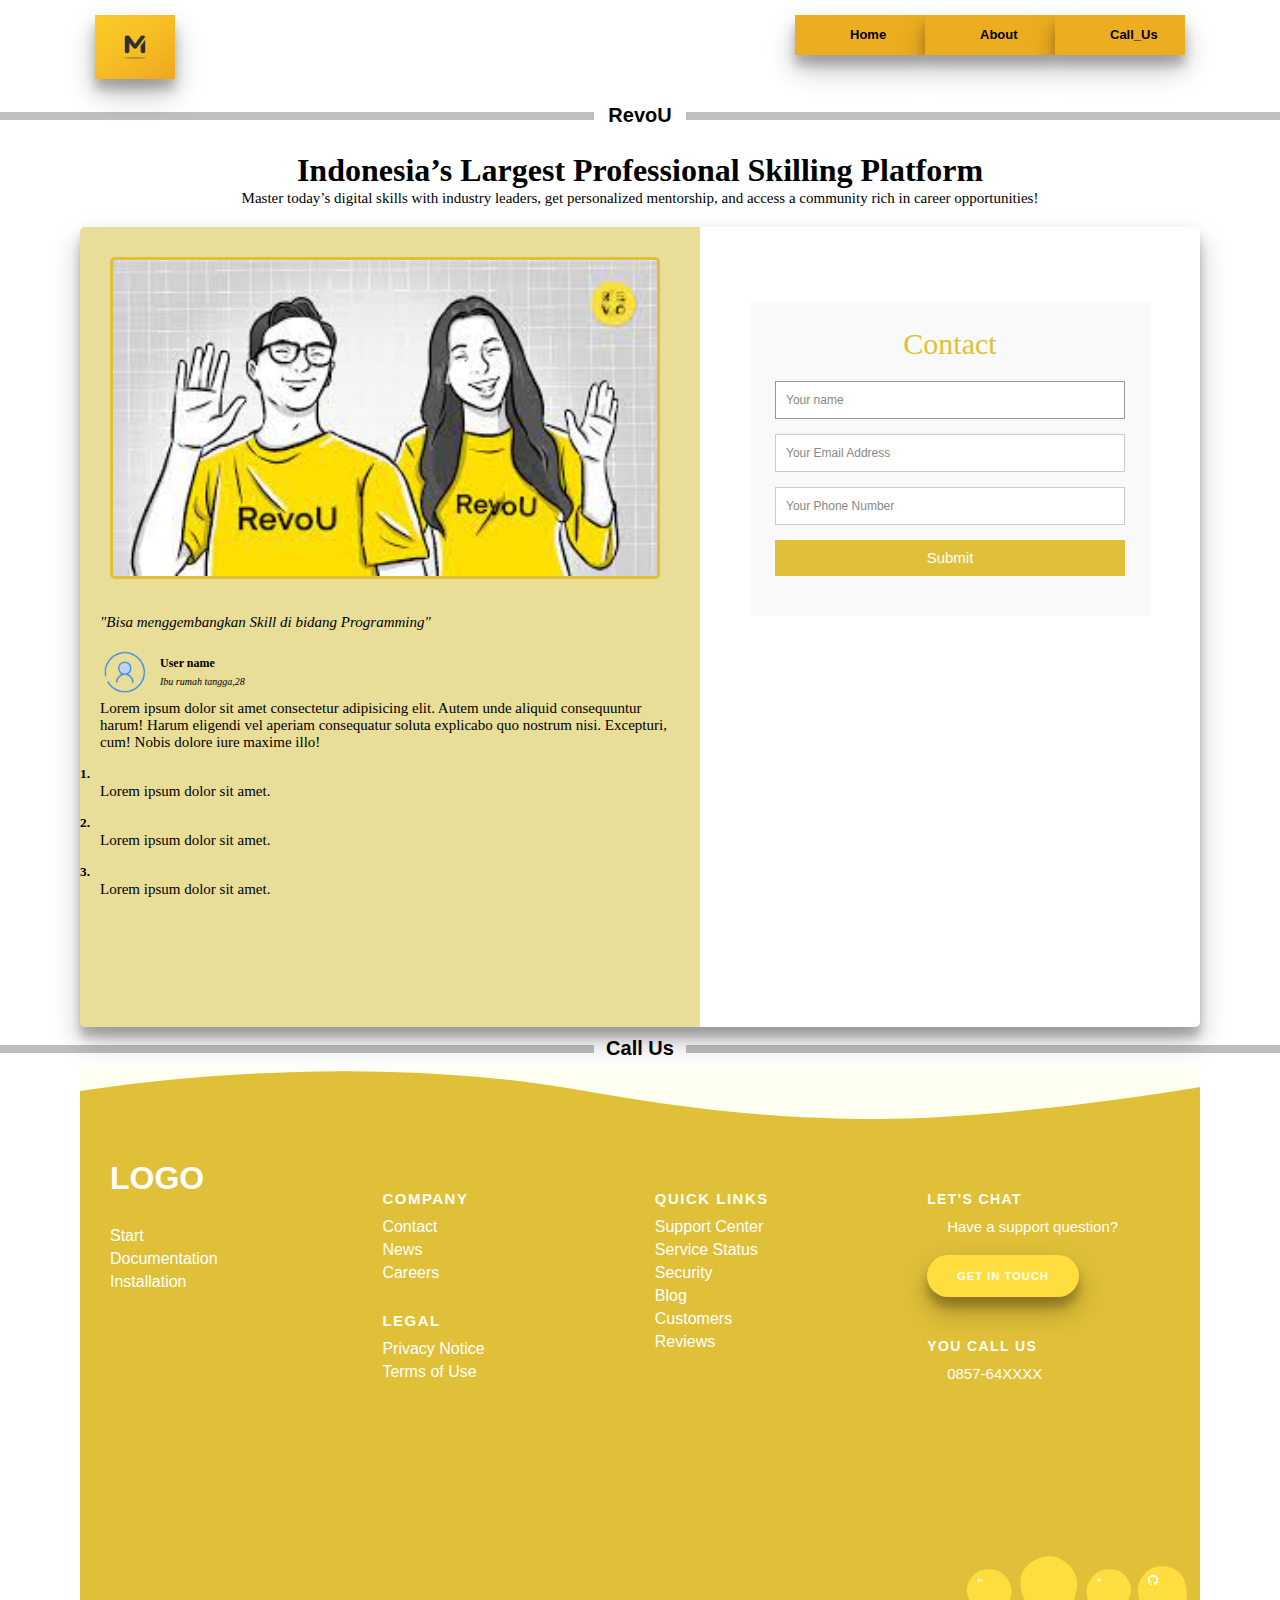
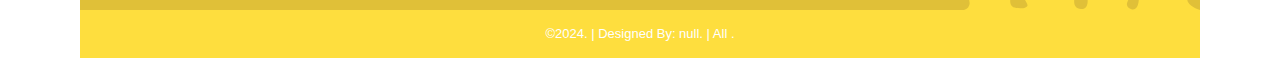
==== index.html @ db00bba8 "update responsif" ====
<!DOCTYPE html>
<html lang="en">

<head>
  <meta charset="UTF-8">
  <meta name="viewport" content="width=device-width, initial-scale=1.0">
  <link rel="stylesheet" href="style.css">
  <title>Tugas_revou</title>
</head>

<body>
  <article>
    <nav class="countainer" >
      <img src="image/download.png" alt="logo" class="logo">
      <ul>
        <li>
          <a href="#home">Home</a>
        </li>
        <li>
          <a href="#about">About</a>
        </li>
        <li>
          <a href="#call_us">Call_Us</a>
        </li>
      </ul>
    </nav>
    <h4 class="line"  id="home"><span>RevoU</span></h4>
    <header>
      <div class="text_header">
        <h1>Indonesia’s Largest Professional Skilling Platform</h1>
        <p>Master today’s digital skills with industry leaders, get personalized mentorship, and access a community rich
          in career opportunities!</p>
      </div>
    </header>

    <main id="about" class="content">

      <div class="card_content">
        <div class="content_left">
          <img src="image/revou.jpg" alt="" class="img_revou">
          <p><i>"Bisa menggembangkan Skill di bidang Programming"</i></p>
          <img src="image/user1.png" alt="" class="logo_user">
          <div class="text_box">
            <h4>User name</h4>
            <i>Ibu rumah tangga,28</i>
          </div>
          <div class="text_Paragraf">
            <p>Lorem ipsum dolor sit amet consectetur adipisicing elit. Autem unde aliquid consequuntur harum! Harum 
              eligendi vel aperiam consequatur soluta explicabo quo nostrum nisi. Excepturi, cum! Nobis dolore iure maxime illo!</p>
          </div>
          <div class="text_list~">
            <h5>1.</h5>
            <p>Lorem ipsum dolor sit amet.</p>
            <h5>2.</h5>
            <p>Lorem ipsum dolor sit amet.</p>
            <h5>3.</h5>
            <p>Lorem ipsum dolor sit amet.</p>
          </div>
        </div>

      <div class="card_content">
          <div class="content_right">
            <div class="right">
              <div class="container">  
                <form id="contact" action="" method="post">
                  <h3> Contact</h3>
          
                  <fieldset>
                    <input placeholder="Your name" type="text" tabindex="1" required autofocus>
                  </fieldset>
                  <fieldset>
                    <input placeholder="Your Email Address" type="email" tabindex="2" required>
                  </fieldset>
                  <fieldset>
                    <input placeholder="Your Phone Number" type="tel" tabindex="3" required>
                  </fieldset>
                  <!-- <fieldset>
                    <input placeholder="Your Web Site starts with http://" type="url" tabindex="4" required>
                  </fieldset>
                  <fieldset>
                    <textarea placeholder="Type your Message Here...." tabindex="5" required></textarea>
                  </fieldset> -->
                  <fieldset>
                    <button name="submit" type="submit" id="contact-submit" data-submit="...Sending">Submit</button>
                  </fieldset>
                </form>
      
                </div>
            </div>
          </div>
          </div>

    </main>

      <h4 class="line" id="call_us"><span>Call Us</span></h4>
      <div class="pg-footer">
        <footer class="footer">
          <svg class="footer-wave-svg" xmlns="http://www.w3.org/2000/svg" viewBox="0 0 1200 100" preserveAspectRatio="none">
            <path class="footer-wave-path" d="M851.8,100c125,0,288.3-45,348.2-64V0H0v44c3.7-1,7.3-1.9,11-2.9C80.7,22,151.7,10.8,223.5,6.3C276.7,2.9,330,4,383,9.8 c52.2,5.7,103.3,16.2,153.4,32.8C623.9,71.3,726.8,100,851.8,100z"></path>
          </svg>
          <div class="footer-content">
            <div class="footer-content-column">
              <div class="footer-logo">
                <a class="footer-logo-link" href="#">
                  <span class="hidden-link-text">LOGO</span>
                  <h1>LOGO</h1>
                </a>
              </div>
              <div class="footer-menu">
                <ul id="menu-get-started" class="footer-menu-list">
                  <li class="menu-item menu-item-type-post_type menu-item-object-product">
                    <a href="#">Start</a>
                  </li>
                  <li class="menu-item menu-item-type-post_type menu-item-object-product">
                    <a href="#">Documentation</a>
                  </li>
                  <li class="menu-item menu-item-type-post_type menu-item-object-product">
                    <a href="#">Installation</a>
                  </li>
                </ul>
              </div>
            </div>
            <div class="footer-content-column">
              <div class="footer-menu">
                <h2 class="footer-menu-name"> Company</h2>
                <ul id="menu-company" class="footer-menu-list">
                  <li class="menu-item menu-item-type-post_type menu-item-object-page">
                    <a href="#">Contact</a>
                  </li>
                  <li class="menu-item menu-item-type-taxonomy menu-item-object-category">
                    <a href="#">News</a>
                  </li>
                  <li class="menu-item menu-item-type-post_type menu-item-object-page">
                    <a href="#">Careers</a>
                  </li>
                </ul>
              </div>
              <div class="footer-menu">
                <h2 class="footer-menu-name"> Legal</h2>
                <ul id="menu-legal" class="footer-menu-list">
                  <li class="menu-item menu-item-type-post_type menu-item-object-page menu-item-privacy-policy menu-item-170434">
                    <a href="#">Privacy Notice</a>
                  </li>
                  <li class="menu-item menu-item-type-post_type menu-item-object-page">
                    <a href="#">Terms of Use</a>
                  </li>
                </ul>
              </div>
            </div>
            <div class="footer-content-column">
              <div class="footer-menu">
                <h2 class="footer-menu-name"> Quick Links</h2>
                <ul id="menu-quick-links" class="footer-menu-list">
                  <li class="menu-item menu-item-type-custom menu-item-object-custom">
                    <a target="_blank" rel="noopener noreferrer" href="#">Support Center</a>
                  </li>
                  <li class="menu-item menu-item-type-custom menu-item-object-custom">
                    <a target="_blank" rel="noopener noreferrer" href="#">Service Status</a>
                  </li>
                  <li class="menu-item menu-item-type-post_type menu-item-object-page">
                    <a href="#">Security</a>
                  </li>
                  <li class="menu-item menu-item-type-post_type menu-item-object-page">
                    <a href="#">Blog</a>
                  </li>
                  <li class="menu-item menu-item-type-post_type_archive menu-item-object-customer">
                    <a href="#">Customers</a></li>
                  <li class="menu-item menu-item-type-post_type menu-item-object-page">
                    <a href="#">Reviews</a>
                  </li>
                </ul>
              </div>
            </div>
            <div class="footer-content-column">
              <div class="footer-call-to-action">
                <h2 class="footer-call-to-action-title"> Let's Chat</h2>
                <p class="footer-call-to-action-description"> Have a support question?</p>
                <a class="footer-call-to-action-button button" href="https://revou.co/" target="_blank"> Get in Touch </a>
              </div>
              <div class="footer-call-to-action">
                <h2 class="footer-call-to-action-title"> You Call Us</h2>
                <p class="footer-call-to-action-link-wrapper"> <a class="footer-call-to-action-link" > 0857-64XXXX </a></p>
              </div>
            </div>
            <div class="footer-social-links"> <svg class="footer-social-amoeba-svg" xmlns="http://www.w3.org/2000/svg" viewBox="0 0 236 54">
                <path class="footer-social-amoeba-path" d="M223.06,43.32c-.77-7.2,1.87-28.47-20-32.53C187.78,8,180.41,18,178.32,20.7s-5.63,10.1-4.07,16.7-.13,15.23-4.06,15.91-8.75-2.9-6.89-7S167.41,36,167.15,33a18.93,18.93,0,0,0-2.64-8.53c-3.44-5.5-8-11.19-19.12-11.19a21.64,21.64,0,0,0-18.31,9.18c-2.08,2.7-5.66,9.6-4.07,16.69s.64,14.32-6.11,13.9S108.35,46.5,112,36.54s-1.89-21.24-4-23.94S96.34,0,85.23,0,57.46,8.84,56.49,24.56s6.92,20.79,7,24.59c.07,2.75-6.43,4.16-12.92,2.38s-4-10.75-3.46-12.38c1.85-6.6-2-14-4.08-16.69a21.62,21.62,0,0,0-18.3-9.18C13.62,13.28,9.06,19,5.62,24.47A18.81,18.81,0,0,0,3,33a21.85,21.85,0,0,0,1.58,9.08,16.58,16.58,0,0,1,1.06,5A6.75,6.75,0,0,1,0,54H236C235.47,54,223.83,50.52,223.06,43.32Z"></path>
              </svg>
              <a class="footer-social-link linkedin" href="#" target="_blank">
                <span class="hidden-link-text">Linkedin</span>
                <svg class="footer-social-icon-svg" xmlns="http://www.w3.org/2000/svg"
                  viewBox="0 0 30 30">
                  <path class="footer-social-icon-path" d="M9,25H4V10h5V25z M6.501,8C5.118,8,4,6.879,4,5.499S5.12,3,6.501,3C7.879,3,9,4.121,9,5.499C9,6.879,7.879,8,6.501,8z M27,25h-4.807v-7.3c0-1.741-0.033-3.98-2.499-3.98c-2.503,0-2.888,1.896-2.888,3.854V25H12V9.989h4.614v2.051h0.065 c0.642-1.18,2.211-2.424,4.551-2.424c4.87,0,5.77,3.109,5.77,7.151C27,16.767,27,25,27,25z"></path>
                </svg>
              </a>
              <a class="footer-social-link youtube" href="https://www.youtube.com/@revoudotco" target="_blank">
                <span class="hidden-link-text">Youtube</span>
                <svg class="footer-social-icon-svg" xmlns="http://www.w3.org/2000/svg" viewBox="0 0 30 30">
                  <path class="footer-social-icon-path" d="M 15 4 C 10.814 4 5.3808594 5.0488281 5.3808594 5.0488281 L 5.3671875 5.0644531 C 3.4606632 5.3693645 2 7.0076245 2 9 L 2 15 L 2 15.001953 L 2 21 L 2 21.001953 A 4 4 0 0 0 5.3769531 24.945312 L 5.3808594 24.951172 C 5.3808594 24.951172 10.814 26.001953 15 26.001953 C 19.186 26.001953 24.619141 24.951172 24.619141 24.951172 L 24.621094 24.949219 A 4 4 0 0 0 28 21.001953 L 28 21 L 28 15.001953 L 28 15 L 28 9 A 4 4 0 0 0 24.623047 5.0546875 L 24.619141 5.0488281 C 24.619141 5.0488281 19.186 4 15 4 z M 12 10.398438 L 20 15 L 12 19.601562 L 12 10.398438 z"></path>
                </svg>
              </a>
              <a class="footer-social-link github" href="#" target="_blank">
                <span class="hidden-link-text">Github</span>
                <svg class="footer-social-icon-svg" xmlns="http://www.w3.org/2000/svg" viewBox="0 0 32 32">
                  <path class="footer-social-icon-path" d="M 16 4 C 9.371094 4 4 9.371094 4 16 C 4 21.300781 7.4375 25.800781 12.207031 27.386719 C 12.808594 27.496094 13.027344 27.128906 13.027344 26.808594 C 13.027344 26.523438 13.015625 25.769531 13.011719 24.769531 C 9.671875 25.492188 8.96875 23.160156 8.96875 23.160156 C 8.421875 21.773438 7.636719 21.402344 7.636719 21.402344 C 6.546875 20.660156 7.71875 20.675781 7.71875 20.675781 C 8.921875 20.761719 9.554688 21.910156 9.554688 21.910156 C 10.625 23.746094 12.363281 23.214844 13.046875 22.910156 C 13.15625 22.132813 13.46875 21.605469 13.808594 21.304688 C 11.144531 21.003906 8.34375 19.972656 8.34375 15.375 C 8.34375 14.0625 8.8125 12.992188 9.578125 12.152344 C 9.457031 11.851563 9.042969 10.628906 9.695313 8.976563 C 9.695313 8.976563 10.703125 8.65625 12.996094 10.207031 C 13.953125 9.941406 14.980469 9.808594 16 9.804688 C 17.019531 9.808594 18.046875 9.941406 19.003906 10.207031 C 21.296875 8.65625 22.300781 8.976563 22.300781 8.976563 C 22.957031 10.628906 22.546875 11.851563 22.421875 12.152344 C 23.191406 12.992188 23.652344 14.0625 23.652344 15.375 C 23.652344 19.984375 20.847656 20.996094 18.175781 21.296875 C 18.605469 21.664063 18.988281 22.398438 18.988281 23.515625 C 18.988281 25.121094 18.976563 26.414063 18.976563 26.808594 C 18.976563 27.128906 19.191406 27.503906 19.800781 27.386719 C 24.566406 25.796875 28 21.300781 28 16 C 28 9.371094 22.628906 4 16 4 Z "></path>
                </svg>
              </a>
            </div>
          </div>
          <div class="footer-copyright">
            <div class="footer-copyright-wrapper">
              <p class="footer-copyright-text">
                <a class="footer-copyright-link" href="#" target="_self"> ©2024. | Designed By: null. | All . </a>
              </p>
            </div>
          </div>
        </footer>
      </div>

    </footer>

  </article>

</body>

</html>
---- style.css ----
*{
    margin: 0;
    padding: 0;
    box-sizing: border-box;
}
body{
    display: flex;
    justify-content: center;
    align-items: center;
    flex-direction: column;
}
.countainer{
    margin-inline-end: 1px auto;
    display: flex;
    padding: 15px;
    justify-content: flex-end;
    background-color: white;
}
.countainer >ul, .countainer>li{
    margin: 0;
    padding: 0;
}
.countainer >ul >li{
    float: left;
    width: 130px;
    height: 9px;
    line-height: 10px;
    position: relative;
    list-style: none;
}
.countainer a{
    background: #ECAE20;
    color: black;
    display: block;
    font-weight: bold;
    font-size: 13px;
    font-family: Arial, Helvetica, sans-serif;
    padding: 15px 55px;
    text-align: center;
    text-decoration: none;
    transition: all 0.25s ease;
    box-shadow: 0 14px 28px rgba(0, 0, 0, 0.25)
    ,0 10px 10px rgba(0, 0, 0, 0.22) ;

}
.countainer li:hover a{
    background:#E0C038;
}
.logo{
    padding:0px;
    margin-right: auto;
    width: 5rem;
    height: 4rem;
    box-shadow: 0 14px 28px rgba(0, 0, 0, 0.25)
    ,0 10px 10px rgba(0, 0, 0, 0.22) ;
}
.line{
    font-family: 'Franklin Gothic Medium', 'Arial Narrow', Arial, sans-serif;
    margin: 0px auto;
    text-align: center;
    font-size: 20px;
    max-width: 100px;
    padding: 10px 10px;
    border: 50px;
    position: relative;
}
.line::before{
    content: "";
    display: block;
    width: 50rem;
    background: white;
    box-shadow: 0 0 0 4px rgba(0, 0, 0, 0.25);
    position: absolute;
    left: 100px;
    top: 50%;
    z-index: -2;
}
.line::after{
    content: "";
    display: block;
    width: 50rem;
    background: white;
    box-shadow: 0 0 0 4px rgba(0, 0, 0, 0.25);
    position: absolute;
    right: 100px;
    top: 50%;
    z-index: -2;
}
.text_header{
    margin-top: 15px;
    text-align: center;
    margin-bottom: 20px;
}
.content{
    background-color: #fff;
    border-radius: 5px;
    box-shadow: 0 14px 28px rgba(0, 0, 0, 0.25)
    ,0 10px 10px rgba(0, 0, 0, 0.22) ;
    position: relative;
    overflow: hidden;
    width: 70rem;
    max-width: 100%;
    min-height: 522px;
    min-width: 350px;

}
.card_content{
    display: flex;
}
.content_left{
    flex: 1;
    height:800px;
    background-color: rgba(210, 189, 49, 0.5);
}
.img_revou{
    margin: 30px 30px;
    border-radius: 5px;
    border: 3px solid #E0C038;
    width: 550px;
}
p{
    margin: 1px 20px;
    margin-bottom: 15px;
    font-size: 15px;
}
.logo_user {
    margin: 1px 20px;
    margin-right: 10px;
    width: 50px;
    float: left;
}
.text_box{
    margin-left: 20px;
    padding: 10px;
}
.text_box h4{
    font-size: 12px;
}
.text_box i{
    font-size: 10px;
}
.text_list{
    margin: 15px 15px;
}

.content_right{
    display: flex;
    flex: 1;
    height: 300px;
    width: 500px;
}
.right{
  
    margin-top: 25px;
    width: 100%;
    text-align: center;
}
input,select{
    background-color: #eee;
    border: none;
}
.container {
	max-width:400px;
	width:100%;
	margin:0 auto;
	position:relative;
}

#contact input[type="text"], #contact input[type="email"], #contact input[type="tel"], #contact input[type="url"], #contact textarea, #contact button[type="submit"] { font:400 12px/16px "Open Sans", Helvetica, Arial, sans-serif; }

#contact {
	background:#F9F9F9;
	padding:25px;
	margin:50px 0;
}

#contact h3 {
	color:  #E0C038;
	display: block;
	font-size: 30px;
	font-weight: 400;
    margin-bottom: 20px;
}


fieldset {
	border: medium none !important;
	margin: 0 0 10px;
	min-width: 100%;
	padding: 0;
	width: 100%;
}

#contact input[type="text"], #contact input[type="email"], #contact input[type="tel"], #contact input[type="url"], #contact textarea {
	width:100%;
	border:1px solid #CCC;
	background:#FFF;
	margin:0 0 5px;
	padding:10px;
}

#contact input[type="text"]:hover, #contact input[type="email"]:hover, #contact input[type="tel"]:hover, #contact input[type="url"]:hover, #contact textarea:hover {
	-webkit-transition:border-color 0.3s ease-in-out;
	-moz-transition:border-color 0.3s ease-in-out;
	transition:border-color 0.3s ease-in-out;
	border:1px solid #AAA;
}

#contact textarea {
	height:100px;
	max-width:100%;
  resize:none;
}

#contact button[type="submit"] {
	cursor:pointer;
	width:100%;
	border:none;
	background: #E0C038;
	color:#FFF;
	margin:0 0 5px;
	padding:10px;
	font-size:15px;
}

#contact button[type="submit"]:hover {
	background: rgba(241, 186, 67, 0.418);
	-webkit-transition:background 0.3s ease-in-out;
	-moz-transition:background 0.3s ease-in-out;
	transition:background-color 0.3s ease-in-out;
}

#contact button[type="submit"]:active { box-shadow:inset 0 1px 3px rgba(0, 0, 0, 0.5); }

#contact input:focus, #contact textarea:focus {
	outline:0;
	border:1px solid #999;
}
::-webkit-input-placeholder {
 color:#888;
}
:-moz-placeholder {
 color:#888;
}
::-moz-placeholder {
 color:#888;
}
:-ms-input-placeholder {
 color:#888;
}
a {
    color: #fff;
    text-decoration: none;
  }
  .pg-footer {
    font-family: 'Roboto', sans-serif;
  }
  
  
  .footer {
      background-color:#E0C038;
      color: #fff;
  }
  .footer-wave-svg {
      background-color: transparent;
      display: block;
      height: 30px;
      position: relative;
      top: -1px;
      width: 100%;
  }
  .footer-wave-path {
      fill: #fffff2;
  }
  
  .footer-content {
      margin-left: auto;
      margin-right: auto;
      max-width: 1230px;
      padding: 40px 15px 450px;
      position: relative;
  }
  
  .footer-content-column {
      box-sizing: border-box;
      float: left;
      padding-left: 15px;
      padding-right: 15px;
      width: 100%;
      color: #fff;
  }
  
  .footer-content-column ul li a {
    color: #fff;
    text-decoration: none;
  }
  
  .footer-logo-link {
      display: inline-block;
  }
  .footer-menu {
      margin-top: 30px;
  }
  
  .footer-menu-name {
      color: #fffff2;
      font-size: 15px;
      font-weight: 900;
      letter-spacing: .1em;
      line-height: 18px;
      margin-bottom: 0;
      margin-top: 0;
      text-transform: uppercase;
  }
  .footer-menu-list {
      list-style: none;
      margin-bottom: 0;
      margin-top: 10px;
      padding-left: 0;
  }
  .footer-menu-list li {
      margin-top: 5px;
  }
  
  .footer-call-to-action-description {
      color: #fffff2;
      margin-top: 10px;
      margin-bottom: 20px;
  }
  .footer-call-to-action-button:hover {
      background-color: #fffff2;
      color: #FEDE3E;
      box-shadow: 0 14px 28px rgba(0, 0, 0, 0.25)
      ,0 10px 10px rgba(0, 0, 0, 0.22) ;
  }
  .button:last-of-type {
      margin-right: 0;
  }
  .footer-call-to-action-button {
      background-color: #FEDE3E;
      border-radius: 21px;
      color: #fffff2;
      display: inline-block;
      font-size: 11px;
      font-weight: 900;
      letter-spacing: .1em;
      line-height: 18px;
      padding: 12px 30px;
      margin: 0 10px 10px 0;
      text-decoration: none;
      text-transform: uppercase;
      transition: background-color .2s;
      cursor: pointer;
      position: relative;
      box-shadow: 0 14px 28px rgba(0, 0, 0, 0.25)
      ,0 10px 10px rgba(0, 0, 0, 0.22) ;
  }
  .footer-call-to-action {
      margin-top: 30px;
  }
  .footer-call-to-action-title {
      color: #fffff2;
      font-size: 14px;
      font-weight: 900;
      letter-spacing: .1em;
      line-height: 18px;
      margin-bottom: 0;
      margin-top: 0;
      text-transform: uppercase;
  }
  .footer-call-to-action-link-wrapper {
      margin-bottom: 0;
      margin-top: 10px;
      color: #fff;
      text-decoration: none;
  }
  .footer-call-to-action-link-wrapper a {
      color: #fff;
      text-decoration: none;
  }
  
  
  .footer-social-links {
      bottom: 0;
      height: 54px;
      position: absolute;
      right: 0;
      width: 236px;
  }
  
  .footer-social-amoeba-svg {
      height: 54px;
      left: 0;
      display: block;
      position: absolute;
      top: 0;
      width: 236px;
  }
  
  .footer-social-amoeba-path {
      fill: #FEDE3E;
  }
  
  .footer-social-link.linkedin {
      height: 26px;
      left: 3px;
      top: 11px;
      width: 26px;
  }
  
  .footer-social-link {
      display: block;
      padding: 10px;
      position: absolute;
  }
  
  .hidden-link-text {
      position: absolute;
      clip: rect(1px 1px 1px 1px);
      clip: rect(1px,1px,1px,1px);
      -webkit-clip-path: inset(0px 0px 99.9% 99.9%);
      clip-path: inset(0px 0px 99.9% 99.9%);
      overflow: hidden;
      height: 1px;
      width: 1px;
      padding: 0;
      border: 0;
      top: 50%;
  }
  
  .footer-social-icon-svg {
      display: block;
  }
  
  .footer-social-icon-path {
      fill: #fffff2;
      transition: fill .2s;
  }
  
  .footer-social-link.twitter {
      height: 28px;
      left: 62px;
      top: 3px;
      width: 28px;
  }
  
  .footer-social-link.youtube {
      height: 24px;
      left: 123px;
      top: 12px;
      width: 24px;
  }
  
  .footer-social-link.github {
      height: 34px;
      left: 172px;
      top: 7px;
      width: 34px;
  }
  
  .footer-copyright {
      background-color:#FEDE3E;
      color: #fff;
      padding: 15px 30px;
    text-align: center;
  }
  
  .footer-copyright-wrapper {
      margin-left: auto;
      margin-right: auto;
      max-width: 1200px;
  }
  
  .footer-copyright-text {
    color: #fff;
      font-size: 13px;
      font-weight: 400;
      line-height: 18px;
      margin-bottom: 0;
      margin-top: 0;
  }
  
  .footer-copyright-link {
      color: #fff;
      text-decoration: none;
  }
  
  

  
  /* Media Query For different screens */
  @media (min-width:200px) and (max-width:600px)  { /* smartphones, portrait iPhone, portrait 480x320 phones (Android) */
    .footer-content {
      margin-left: auto;
      margin-right: auto;
      max-width: 320px;
      padding: 40px 15px 940px;
      position: relative;
    }
   .countainer{
      margin-left: auto;
      margin-right: auto;
      width: 600px;
      padding: 50px 100px;
      position: relative;
      flex-direction: column;
    }
    .logo{
        margin-bottom: 15px;
        margin-left: 150px;
        border-radius: 10px;

    }
    .text_header>h1{
       text-align: center;
       font-size:20px ;
    }
    .text_header>p{
        text-align: center;
        font-size: 15px;
        
    }


  
   }
  

  @media (min-width:480px) and (max-width:599px)  { /* smartphones, Android phones, landscape iPhone */
    .footer-content {
      margin-left: auto;
      margin-right: auto;
      max-width: 1230px;
      padding: 40px 15px 1050px;
      position: relative;
    }
  }

  @media (min-width:600px) and (max-width: 800px)  { /* portrait tablets, portrait iPad, e-readers (Nook/Kindle), landscape 800x480 phones (Android) */
    .footer-content {
      margin-left: auto;
      margin-right: auto;
      max-width: 1230px;
      padding: 40px 15px 1050px;
      position: relative;
    }
  }
  
  
  
  
  
  @media (min-width: 760px) {
    .footer-content {
        margin-left: auto;
        margin-right: auto;
        max-width: 1230px;
        padding: 40px 15px 450px;
        position: relative;
    }
  
    .footer-wave-svg {
        height: 50px;
    }
  
    .footer-content-column {
        width: 24.99%;
    }
  }
  @media (min-width: 568px) {
    /* .footer-content-column {
        width: 49.99%;
    } */
  }
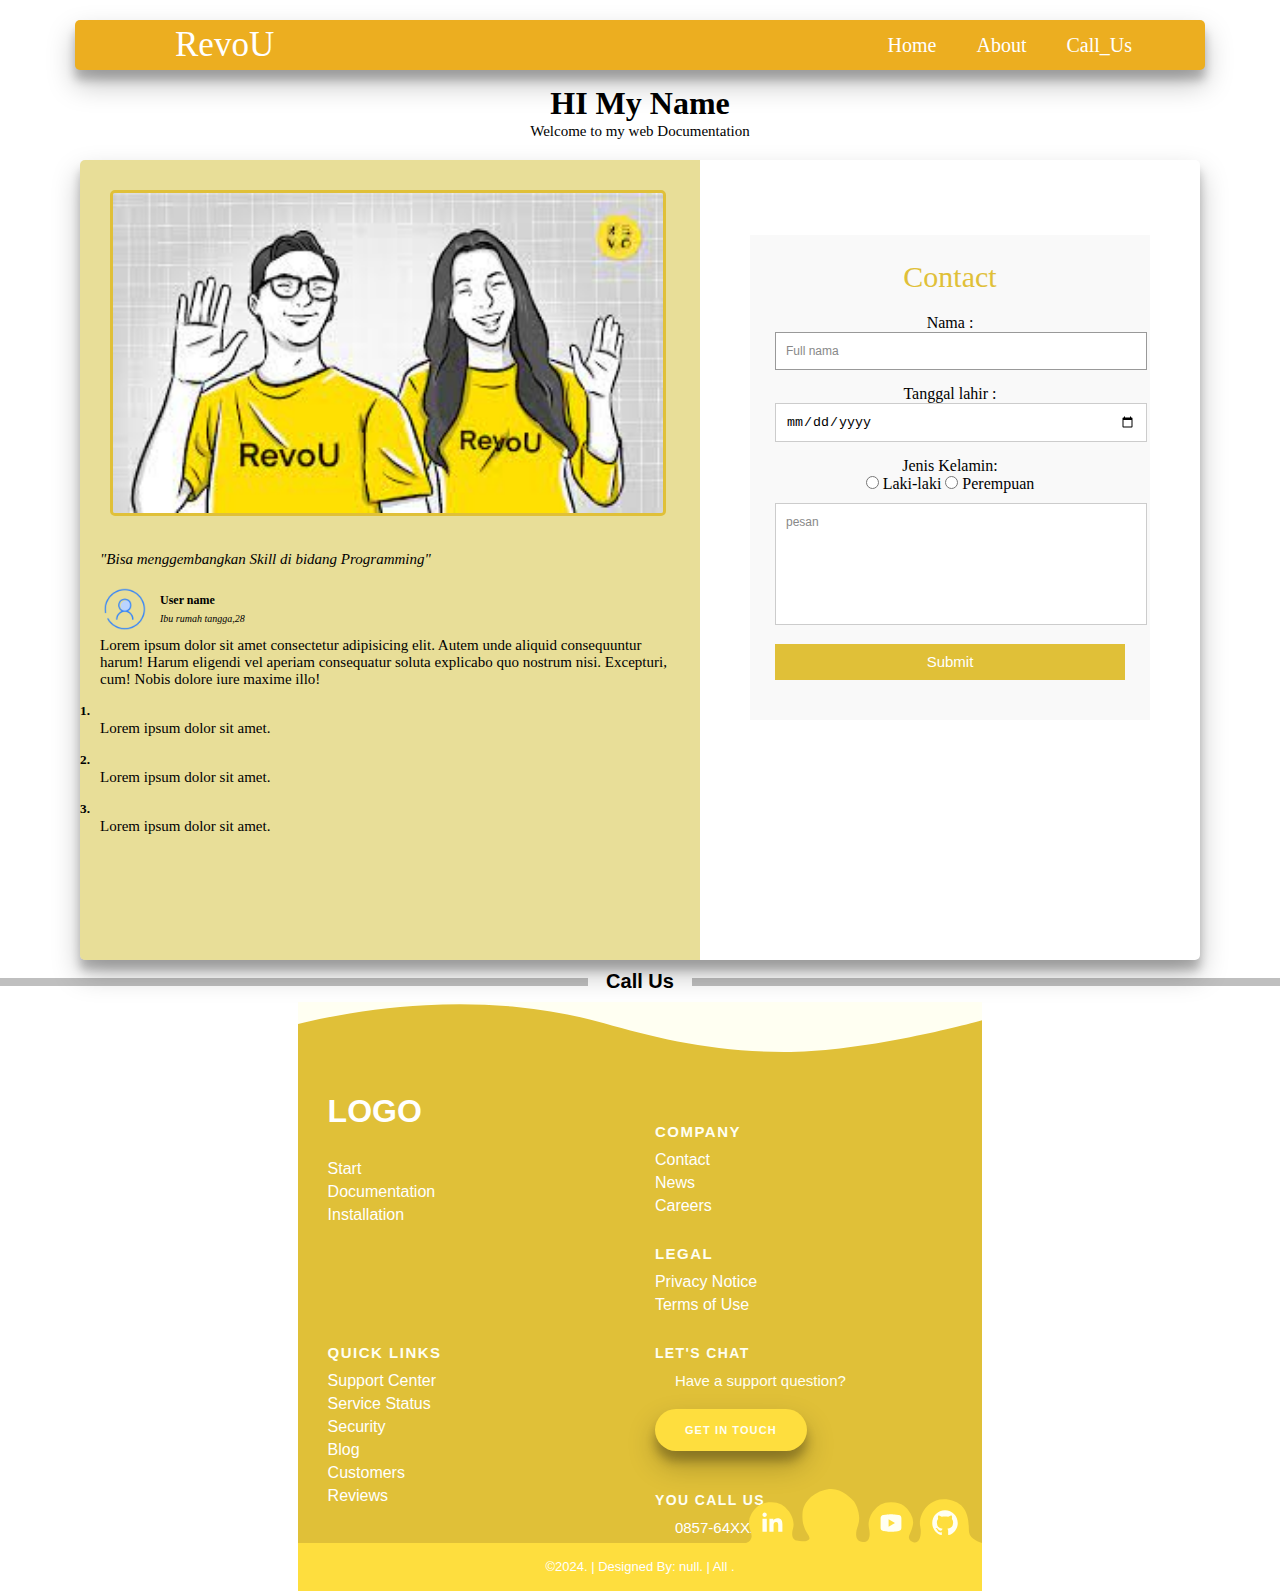
==== commit 543546ef: "update" ====
--- a/index.html
+++ b/index.html
@@ -4,14 +4,18 @@
 <head>
   <meta charset="UTF-8">
   <meta name="viewport" content="width=device-width, initial-scale=1.0">
+  <link rel="stylesheet" href="https://cdnjs.cloudflare.com/ajax/libs/font-awesome/4.7.0/css/font-awesome.min.css">
   <link rel="stylesheet" href="style.css">
   <title>Tugas_revou</title>
 </head>
 
 <body>
-  <article>
     <nav class="countainer" >
-      <img src="image/download.png" alt="logo" class="logo">
+      <input type="checkbox" class="myCheckBox" id="myCheck">
+      <label for="myCheck" class="checkButton">
+        <i class="fas fa bars"></i>
+      </label>
+      <label class="logo">RevoU</label>
       <ul>
         <li>
           <a href="#home">Home</a>
@@ -24,12 +28,11 @@
         </li>
       </ul>
     </nav>
-    <h4 class="line"  id="home"><span>RevoU</span></h4>
-    <header>
+    <!-- <h4 class="line"  id="home"><span>RevoU</span></h4> -->
+    <header  id="home">
       <div class="text_header">
-        <h1>Indonesia’s Largest Professional Skilling Platform</h1>
-        <p>Master today’s digital skills with industry leaders, get personalized mentorship, and access a community rich
-          in career opportunities!</p>
+        <h1>HI My Name <span id="name"></span></h1>
+        <p>Welcome to my web Documentation</p>
       </div>
     </header>
 
@@ -62,26 +65,27 @@
           <div class="content_right">
             <div class="right">
               <div class="container">  
-                <form id="contact" action="" method="post">
+                <form id="contact" name="message-form" onsubmit="return validateForm()">
                   <h3> Contact</h3>
-          
-                  <fieldset>
-                    <input placeholder="Your name" type="text" tabindex="1" required autofocus>
-                  </fieldset>
-                  <fieldset>
-                    <input placeholder="Your Email Address" type="email" tabindex="2" required>
-                  </fieldset>
-                  <fieldset>
-                    <input placeholder="Your Phone Number" type="tel" tabindex="3" required>
-                  </fieldset>
-                  <!-- <fieldset>
-                    <input placeholder="Your Web Site starts with http://" type="url" tabindex="4" required>
-                  </fieldset>
-                  <fieldset>
-                    <textarea placeholder="Type your Message Here...." tabindex="5" required></textarea>
-                  </fieldset> -->
-                  <fieldset>
-                    <button name="submit" type="submit" id="contact-submit" data-submit="...Sending">Submit</button>
+                  <fieldset>
+                  Nama : <input placeholder="Full nama" type="text" tabindex="1" required autofocus>
+                  </fieldset>
+                  <fieldset>
+                    Tanggal lahir :<input placeholder="birth-date" type="date" tabindex="2" required>
+                  </fieldset>
+                  Jenis Kelamin:
+                  <fieldset>
+                    <input type="radio" id="male" name="gender" value="male" required>
+                    <label for="male">Laki-laki</label>
+                    <input type="radio" id="female" name="gender" value="female" required>
+                    <label for="female">Perempuan</label>
+                  </fieldset>
+                  <fieldset>
+                   <textarea name="messages" placeholder="pesan" cols="30" rows="10"></textarea>
+                  </fieldset>
+  
+                  <fieldset>
+                    <button name="submit" type="submit" id="contact-submit" data-submit="...Sending" value="submit">Submit</button>
                   </fieldset>
                 </form>
       
@@ -215,10 +219,9 @@
           </div>
         </footer>
       </div>
-
     </footer>
 
-  </article>
+    <script src="main.js"></script>
 
 </body>
 
--- a/style.css
+++ b/style.css
@@ -1,7 +1,6 @@
 *{
     margin: 0;
     padding: 0;
-    box-sizing: border-box;
 }
 body{
     display: flex;
@@ -10,49 +9,51 @@
     flex-direction: column;
 }
 .countainer{
-    margin-inline-end: 1px auto;
-    display: flex;
-    padding: 15px;
-    justify-content: flex-end;
-    background-color: white;
-}
-.countainer >ul, .countainer>li{
-    margin: 0;
-    padding: 0;
-}
-.countainer >ul >li{
-    float: left;
-    width: 130px;
-    height: 9px;
-    line-height: 10px;
-    position: relative;
-    list-style: none;
-}
-.countainer a{
-    background: #ECAE20;
-    color: black;
-    display: block;
-    font-weight: bold;
-    font-size: 13px;
-    font-family: Arial, Helvetica, sans-serif;
-    padding: 15px 55px;
-    text-align: center;
-    text-decoration: none;
-    transition: all 0.25s ease;
+    margin-top: 20px;
+    background-color: #ECAE20;
+    height: 50px;
+    width: 1130px;
+    border-radius: 5px;
     box-shadow: 0 14px 28px rgba(0, 0, 0, 0.25)
     ,0 10px 10px rgba(0, 0, 0, 0.22) ;
-
-}
-.countainer li:hover a{
-    background:#E0C038;
-}
-.logo{
-    padding:0px;
-    margin-right: auto;
-    width: 5rem;
-    height: 4rem;
-    box-shadow: 0 14px 28px rgba(0, 0, 0, 0.25)
-    ,0 10px 10px rgba(0, 0, 0, 0.22) ;
+}
+.countainer ul li{
+   display: inline-block;
+   line-height: 50px;
+   margin: 0 5px;
+}
+.countainer ul{
+    float: right;
+    margin-right: 55px;
+}
+.countainer ul li a{
+    color: #FFF;
+    text-decoration: none;
+    font-size: 20px;
+    padding: 7px 13px;
+}
+.checkButton{
+    font-size: 30px;
+    color: #fff;
+    float: right;
+    line-height: 80px;
+    margin-right: 40px;
+    cursor: pointer;
+    display: none;
+}
+.myCheckBox{
+    display: none;
+}
+ul li a:hover,a:active{
+    color:black;
+}
+label.logo{
+    color: #fff;
+    font-size: 35px;
+    line-height: 50px;
+    padding: 0 100px;
+
+
 }
 .line{
     font-family: 'Franklin Gothic Medium', 'Arial Narrow', Arial, sans-serif;
@@ -140,7 +141,7 @@
     font-size: 10px;
 }
 .text_list{
-    margin: 15px 15px;
+    margin-left: 20px;
 }
 
 .content_right{
@@ -166,7 +167,7 @@
 	position:relative;
 }
 
-#contact input[type="text"], #contact input[type="email"], #contact input[type="tel"], #contact input[type="url"], #contact textarea, #contact button[type="submit"] { font:400 12px/16px "Open Sans", Helvetica, Arial, sans-serif; }
+#contact input[type="text"], #contact input[type="email"], #contact input[type="password"], #contact input[type="url"], #contact textarea, #contact button[type="submit"] { font:400 12px/16px "Open Sans", Helvetica, Arial, sans-serif; }
 
 #contact {
 	background:#F9F9F9;
@@ -191,7 +192,7 @@
 	width: 100%;
 }
 
-#contact input[type="text"], #contact input[type="email"], #contact input[type="tel"], #contact input[type="url"], #contact textarea {
+#contact input[type="text"], #contact input[type="date"], #contact input[type="password"], #contact input[type="url"], #contact textarea {
 	width:100%;
 	border:1px solid #CCC;
 	background:#FFF;
@@ -199,7 +200,7 @@
 	padding:10px;
 }
 
-#contact input[type="text"]:hover, #contact input[type="email"]:hover, #contact input[type="tel"]:hover, #contact input[type="url"]:hover, #contact textarea:hover {
+#contact input[type="text"]:hover, #contact input[type="date"]:hover, #contact input[type="password"]:hover, #contact input[type="url"]:hover, #contact textarea:hover {
 	-webkit-transition:border-color 0.3s ease-in-out;
 	-moz-transition:border-color 0.3s ease-in-out;
 	transition:border-color 0.3s ease-in-out;
@@ -225,9 +226,6 @@
 
 #contact button[type="submit"]:hover {
 	background: rgba(241, 186, 67, 0.418);
-	-webkit-transition:background 0.3s ease-in-out;
-	-moz-transition:background 0.3s ease-in-out;
-	transition:background-color 0.3s ease-in-out;
 }
 
 #contact button[type="submit"]:active { box-shadow:inset 0 1px 3px rgba(0, 0, 0, 0.5); }
@@ -489,43 +487,68 @@
 
   
   /* Media Query For different screens */
-  @media (min-width:200px) and (max-width:600px)  { /* smartphones, portrait iPhone, portrait 480x320 phones (Android) */
+
+
+  @media screen and (max-width:952px) {
+    /* *{
+        margin:auto;
+        padding: 0;
+    }
+    body{
+        display: flex;
+        justify-content: center;
+        align-items: center;
+        flex-direction: column;
+    } */
+
+    label.logo{
+        font-size: 30px;
+        padding-left: 100px;
+    }
+    .countainer ul li a{
+        font-size: 16px;
+    }
     .footer-content {
-      margin-left: auto;
-      margin-right: auto;
-      max-width: 320px;
-      padding: 40px 15px 940px;
-      position: relative;
-    }
-   .countainer{
-      margin-left: auto;
-      margin-right: auto;
-      width: 600px;
-      padding: 50px 100px;
-      position: relative;
-      flex-direction: column;
-    }
-    .logo{
-        margin-bottom: 15px;
-        margin-left: 150px;
-        border-radius: 10px;
-
-    }
-    .text_header>h1{
-       text-align: center;
-       font-size:20px ;
-    }
-    .text_header>p{
+        margin-left: auto;
+        margin-right: auto;
+        max-width: 320px;
+        padding: 40px 15px 940px;
+        position: relative;
+      }
+    
+  }
+  @media screen and (max-width:858px) {
+   
+    ul li{
+        position:fixed;
+        width: 100%;
+        background-color: #E0C038;
+        top: 80px;
+        left: -100%;
         text-align: center;
-        font-size: 15px;
-        
-    }
-
-
-  
-   }
-  
-
+        transition: all .5s;
+    }
+    .countainer ul li{
+        display: block;
+        margin: 50px 0;
+        line-height: 30px;
+    }
+    .countainer ul li a{
+        font-size: 20px;
+        color: black;
+    }
+    ul li a:hover,a:active{
+        color:black;
+    }
+    .footer-content {
+        margin-left: auto;
+        margin-right: auto;
+        max-width: 1230px;
+        padding: 40px 15px 1050px;
+        position: relative;
+      }
+  }
+  
   @media (min-width:480px) and (max-width:599px)  { /* smartphones, Android phones, landscape iPhone */
     .footer-content {
       margin-left: auto;
@@ -545,10 +568,7 @@
       position: relative;
     }
   }
-  
-  
-  
-  
+
   
   @media (min-width: 760px) {
     .footer-content {
@@ -568,15 +588,15 @@
     }
   }
   @media (min-width: 568px) {
-    /* .footer-content-column {
+    .footer-content-column {
         width: 49.99%;
-    } */
-  }
-  
-
-
-
-
-
-
-
+    } 
+  }
+  
+
+
+
+
+
+
+
